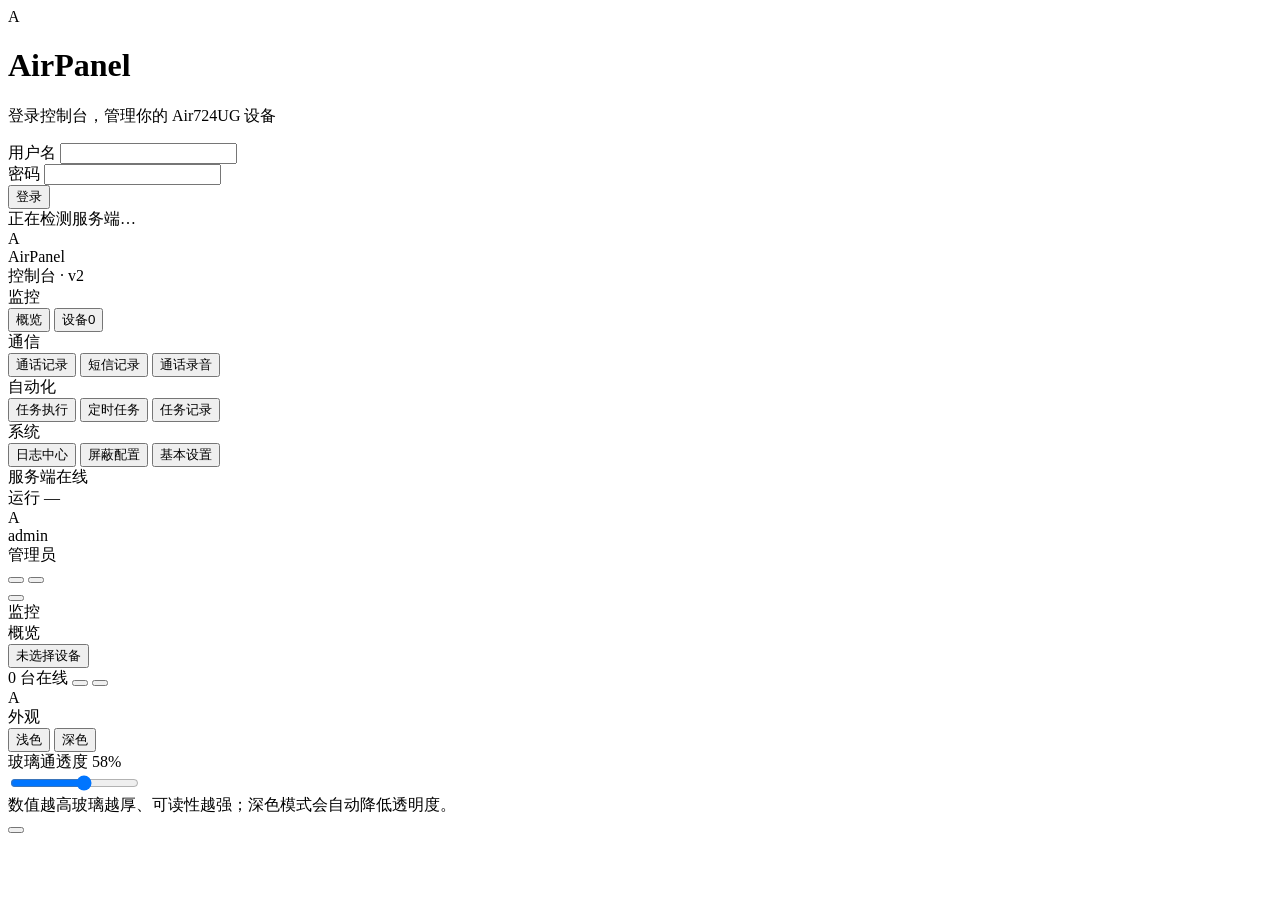
==== server-go-v2/static/index.html @ 0f57e3ca "feat(server-v2): 引入 AirPanel v2 全新服务端与前端 UI, 替换 v1 作为主服务端; CI 改构建 server-go-v2 (Dockerfile 端口 9527)" ====
<!doctype html>
<html lang="zh-CN" data-theme="light">
<head>
<meta charset="utf-8">
<meta name="viewport" content="width=device-width, initial-scale=1, viewport-fit=cover">
<meta name="color-scheme" content="light dark">
<meta name="theme-color" content="#0A84FF">
<title>AirPanel · 控制台</title>
<link rel="icon" href="/icons/favicon.png">
<link rel="apple-touch-icon" href="/icons/apple-touch-icon.png">
<link rel="manifest" href="/manifest.webmanifest">
<link rel="stylesheet" href="/css/app.css">
</head>
<body>
<div class="wall"><i class="b1"></i><i class="b2"></i><i class="b3"></i></div>

<!-- ===================== 登录 ===================== -->
<div class="login" id="loginView">
  <div class="login-card">
    <div class="login-logo">A</div>
    <h1>AirPanel</h1>
    <p class="sub">登录控制台，管理你的 Air724UG 设备</p>
    <form id="loginForm" autocomplete="on">
      <div class="field">
        <label for="loginUser">用户名</label>
        <input class="input" id="loginUser" name="username" autocomplete="username" required>
      </div>
      <div class="field">
        <label for="loginPass">密码</label>
        <input class="input" id="loginPass" name="password" type="password" autocomplete="current-password" required>
      </div>
      <button class="btn primary lg block" type="submit" id="loginBtn">登录</button>
      <div class="login-err" id="loginErr"></div>
    </form>
    <div class="login-foot"><span class="dot" id="loginDot"></span><span id="loginFoot">正在检测服务端…</span></div>
  </div>
</div>

<!-- ===================== 应用 ===================== -->
<div class="app hidden" id="appView">
  <aside class="sidebar" id="sidebar">
    <div class="brand">
      <div class="brand-mark">A</div>
      <div>
        <div class="brand-name">AirPanel</div>
        <div class="brand-sub">控制台 · v2</div>
      </div>
    </div>

    <nav class="nav" id="nav">
      <div class="nav-label">监控</div>
      <button class="nav-item on" data-page="overview"><i class="ic" data-i="grid"></i>概览</button>
      <button class="nav-item" data-page="devices"><i class="ic" data-i="cpu"></i>设备<span class="count" id="navDevCount">0</span></button>

      <div class="nav-label">通信</div>
      <button class="nav-item" data-page="calls"><i class="ic" data-i="phone"></i>通话记录</button>
      <button class="nav-item" data-page="sms"><i class="ic" data-i="msg"></i>短信记录</button>
      <button class="nav-item" data-page="recordings"><i class="ic" data-i="mic"></i>通话录音</button>

      <div class="nav-label">自动化</div>
      <button class="nav-item" data-page="tasks"><i class="ic" data-i="bolt"></i>任务执行</button>
      <button class="nav-item" data-page="schedules"><i class="ic" data-i="clock"></i>定时任务</button>
      <button class="nav-item" data-page="tasklog"><i class="ic" data-i="checkSquare"></i>任务记录</button>

      <div class="nav-label">系统</div>
      <button class="nav-item" data-page="logs"><i class="ic" data-i="list"></i>日志中心</button>
      <button class="nav-item" data-page="block"><i class="ic" data-i="shield"></i>屏蔽配置</button>
      <button class="nav-item" data-page="settings"><i class="ic" data-i="gear"></i>基本设置</button>
    </nav>

    <div class="side-foot">
      <div class="server">
        <span class="dot" id="srvDot"></span>
        <div>
          <div class="t" id="srvTitle">服务端在线</div>
          <div class="s" id="srvSub">运行 —</div>
        </div>
      </div>
      <div class="acct">
        <div class="av" id="acctAvatar">A</div>
        <div>
          <div class="n" id="acctName">admin</div>
          <div class="r">管理员</div>
        </div>
        <div class="acts">
          <button class="mini-btn" id="restartBtn" title="重启服务端"><i class="ic" data-i="restart"></i></button>
          <button class="mini-btn" id="logoutBtn" title="退出登录"><i class="ic" data-i="logout"></i></button>
        </div>
      </div>
    </div>
  </aside>

  <div class="workspace">
    <header class="topbar">
      <button class="iconbtn menu-btn" id="menuBtn" aria-label="打开导航"><i class="ic" data-i="list"></i></button>
      <div class="top-title">
        <div class="crumb" id="crumb">监控</div>
        <div class="page-name" id="pageName">概览</div>
      </div>
      <div class="top-sep"></div>
      <button class="top-device" id="topDevice">
        <span class="dot" id="topDeviceDot"></span>
        <span id="topDeviceName">未选择设备</span>
        <i class="ic" data-i="chevD"></i>
      </button>
      <div class="top-actions">
        <span class="status-pill" id="statusPill"><span class="dot" style="width:5px;height:5px;box-shadow:none"></span><span id="statusText">0 台在线</span></span>
        <button class="iconbtn" id="refreshBtn" title="刷新"><i class="ic" data-i="refresh"></i></button>
        <button class="iconbtn" id="appearanceBtn" title="外观"><i class="ic" data-i="palette"></i></button>
        <div class="avatar" id="topAvatar">A</div>
      </div>
    </header>

    <main class="content" id="content"></main>
  </div>
</div>

<div class="scrim" id="scrim"></div>

<div class="popover" id="appearancePop">
  <div class="pop-head">外观</div>
  <div class="seg" id="themeSeg">
    <button data-theme-set="light" class="on">浅色</button>
    <button data-theme-set="dark">深色</button>
  </div>
  <div class="pop-label">玻璃通透度 <span id="glassOut">58%</span></div>
  <input type="range" id="glassRange" min="0" max="100" value="58">
  <div class="pop-note">数值越高玻璃越厚、可读性越强；深色模式会自动降低透明度。</div>
</div>

<div class="modal" id="modal">
  <div class="modal-bg" data-close></div>
  <div class="modal-panel">
    <div class="modal-head">
      <div>
        <div class="modal-title" id="modalTitle"></div>
        <div class="modal-sub" id="modalSub"></div>
      </div>
      <button class="modal-close" data-close aria-label="关闭"><i class="ic" data-i="x"></i></button>
    </div>
    <div id="modalBody"></div>
    <div class="modal-foot" id="modalFoot"></div>
  </div>
</div>

<div class="toast" id="toast"><i class="ic" data-i="check"></i><span id="toastText"></span></div>

<script type="module" src="/js/app.js"></script>
</body>
</html>
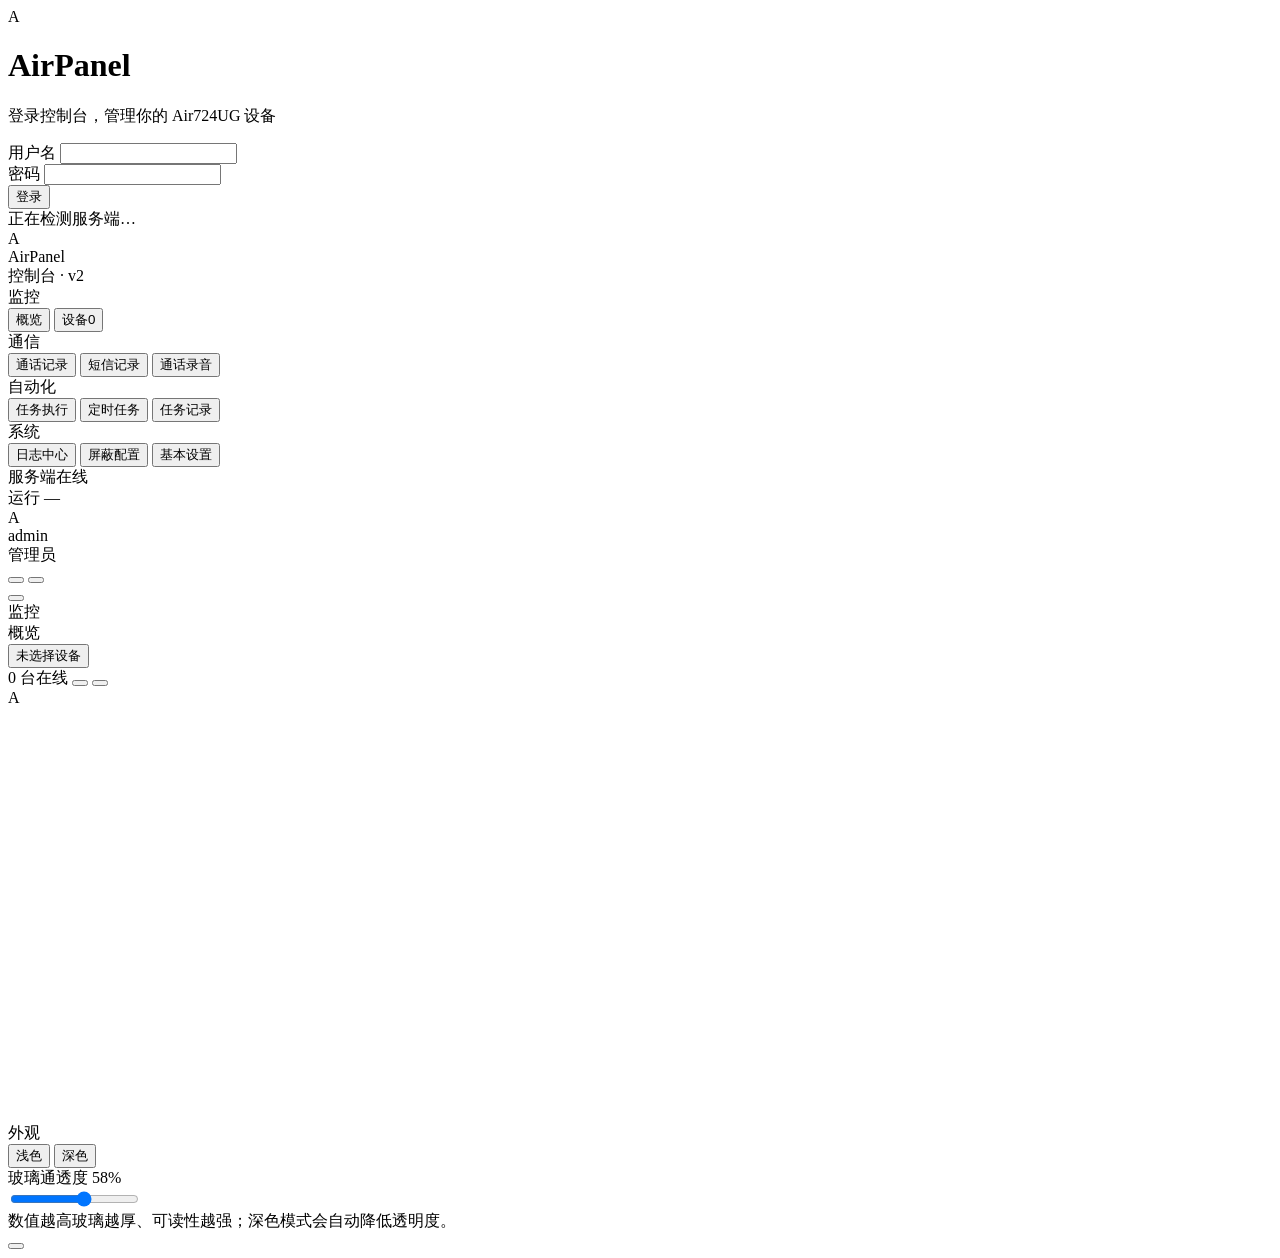
==== commit f6611fc0: "feat(server+web): 服务端路由与前端 UI 调整（v2）" ====
--- a/server-go-v2/static/index.html
+++ b/server-go-v2/static/index.html
@@ -6,10 +6,29 @@
 <meta name="color-scheme" content="light dark">
 <meta name="theme-color" content="#0A84FF">
 <title>AirPanel · 控制台</title>
-<link rel="icon" href="/icons/favicon.png">
-<link rel="apple-touch-icon" href="/icons/apple-touch-icon.png">
+<link rel="icon" id="favicon" href="/icons/favicon.png">
+<link rel="apple-touch-icon" id="appleIcon" href="/icons/apple-touch-icon.png">
 <link rel="manifest" href="/manifest.webmanifest">
 <link rel="stylesheet" href="/css/app.css">
+<script>
+/* 首帧视图判定：在 CSS 生效前就决定显示登录页还是应用，避免刷新时登录窗口一闪而过。
+   与 app.js 的 showAppView() / showLoginView() 共用 has-token / no-token 两个类。 */
+(function () {
+  var root = document.documentElement;
+  var has = false, ui = null;
+  try {
+    has = !!localStorage.getItem('airpanel.v2.token');
+    ui = JSON.parse(localStorage.getItem('airpanel.v2.ui') || 'null');
+  } catch (e) { has = false; }
+  root.classList.add(has ? 'has-token' : 'no-token');
+  // 同步外观，避免深色主题用户先看到一帧白色
+  if (ui) {
+    if (ui.theme === 'dark' || ui.theme === 'light') root.dataset.theme = ui.theme;
+    if (ui.accent) root.style.setProperty('--accent', ui.accent);
+    if (ui.glass != null) root.style.setProperty('--ga', String(0.35 + Number(ui.glass) / 100 * 1.15));
+  }
+})();
+</script>
 </head>
 <body>
 <div class="wall"><i class="b1"></i><i class="b2"></i><i class="b3"></i></div>
@@ -17,8 +36,8 @@
 <!-- ===================== 登录 ===================== -->
 <div class="login" id="loginView">
   <div class="login-card">
-    <div class="login-logo">A</div>
-    <h1>AirPanel</h1>
+    <div class="login-logo" id="loginLogo">A</div>
+    <h1 id="loginTitle">AirPanel</h1>
     <p class="sub">登录控制台，管理你的 Air724UG 设备</p>
     <form id="loginForm" autocomplete="on">
       <div class="field">
@@ -40,9 +59,9 @@
 <div class="app hidden" id="appView">
   <aside class="sidebar" id="sidebar">
     <div class="brand">
-      <div class="brand-mark">A</div>
+      <div class="brand-mark" id="brandMark">A</div>
       <div>
-        <div class="brand-name">AirPanel</div>
+        <div class="brand-name" id="brandName">AirPanel</div>
         <div class="brand-sub">控制台 · v2</div>
       </div>
     </div>
@@ -111,11 +130,19 @@
       </div>
     </header>
 
-    <main class="content" id="content"></main>
+    <main class="content" id="content">
+      <!-- 首帧骨架：已登录时直接渲染它，等数据回来再换成真实页面，避免空白一闪 -->
+      <div class="boot-skeleton">
+        <div class="skeleton" style="height:92px"></div>
+        <div class="skeleton" style="height:150px;margin-top:12px"></div>
+        <div class="skeleton" style="height:150px;margin-top:12px"></div>
+      </div>
+    </main>
   </div>
+
+  <!-- 遮罩放在 .app 内部：与侧栏同处一个层叠上下文，才能盖住内容而盖不住抽屉 -->
+  <div class="scrim" id="scrim"></div>
 </div>
-
-<div class="scrim" id="scrim"></div>
 
 <div class="popover" id="appearancePop">
   <div class="pop-head">外观</div>
